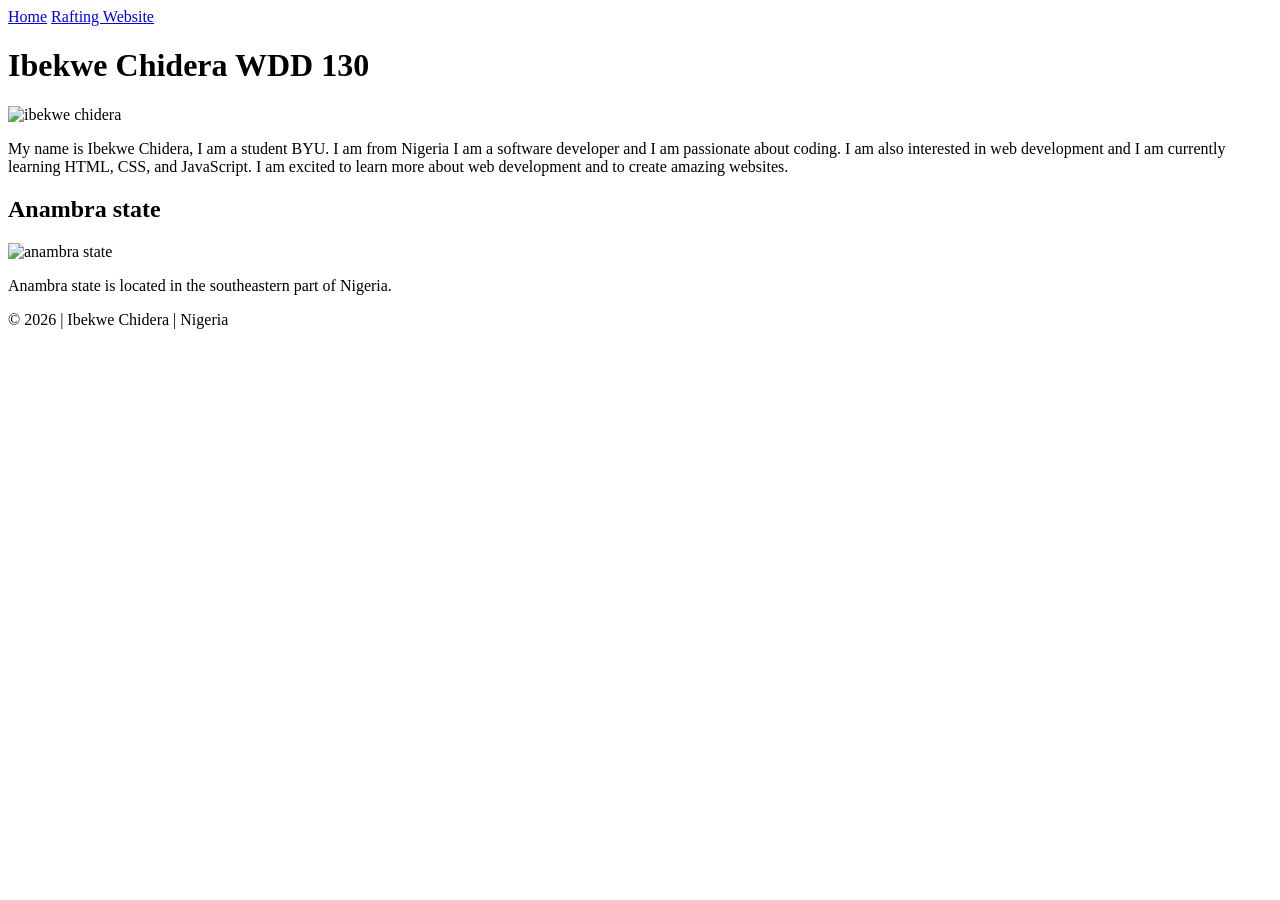
==== wwr/index.html @ 0ffdd344 "updated hero text and alt text" ====
<!DOCTYPE html>
<html lang="en">

<head>
    <meta charset="UTF-8">
    <meta name="viewport" content="width=device-width, initial-scale=1.0">
    <meta name="description" content="Ibekwe Chidera WDD 130, web development, HTML, CSS">
    <meta name="author" content="Ibekwe Chidera, WDD 130">
    <link rel="stylesheet" href="styles/styles.css">
    <title> Ibekwe chidera WDD 130 </title>
</head>

<body>

    <header>
        <nav>
            <a href="#">Home</a>
            <a href="wwr/">Rafting Website</a>
        </nav>
    </header>
    <main>
        <h1>Ibekwe Chidera WDD 130</h1>
        <img src="images/profile.jpeg" alt="ibekwe chidera" width="200">
        <p>My name is Ibekwe Chidera, I am a student BYU. I am from Nigeria I am a software
            developer and I am passionate about coding.
            I am also interested in web development and I am currently learning HTML, CSS, and
            JavaScript.
            I am excited to learn more about web development and to create amazing websites.</p>
    </main>
    <aside>
        <h2>Anambra state</h2>
        <img src="images/awka.jpg" alt=" anambra state">
        <p>Anambra state is located in the southeastern part of Nigeria.</p>
    </aside>
    <footer>
        <p>&copy; 2026 | Ibekwe Chidera | Nigeria </p>
    </footer>


</body>


</html>
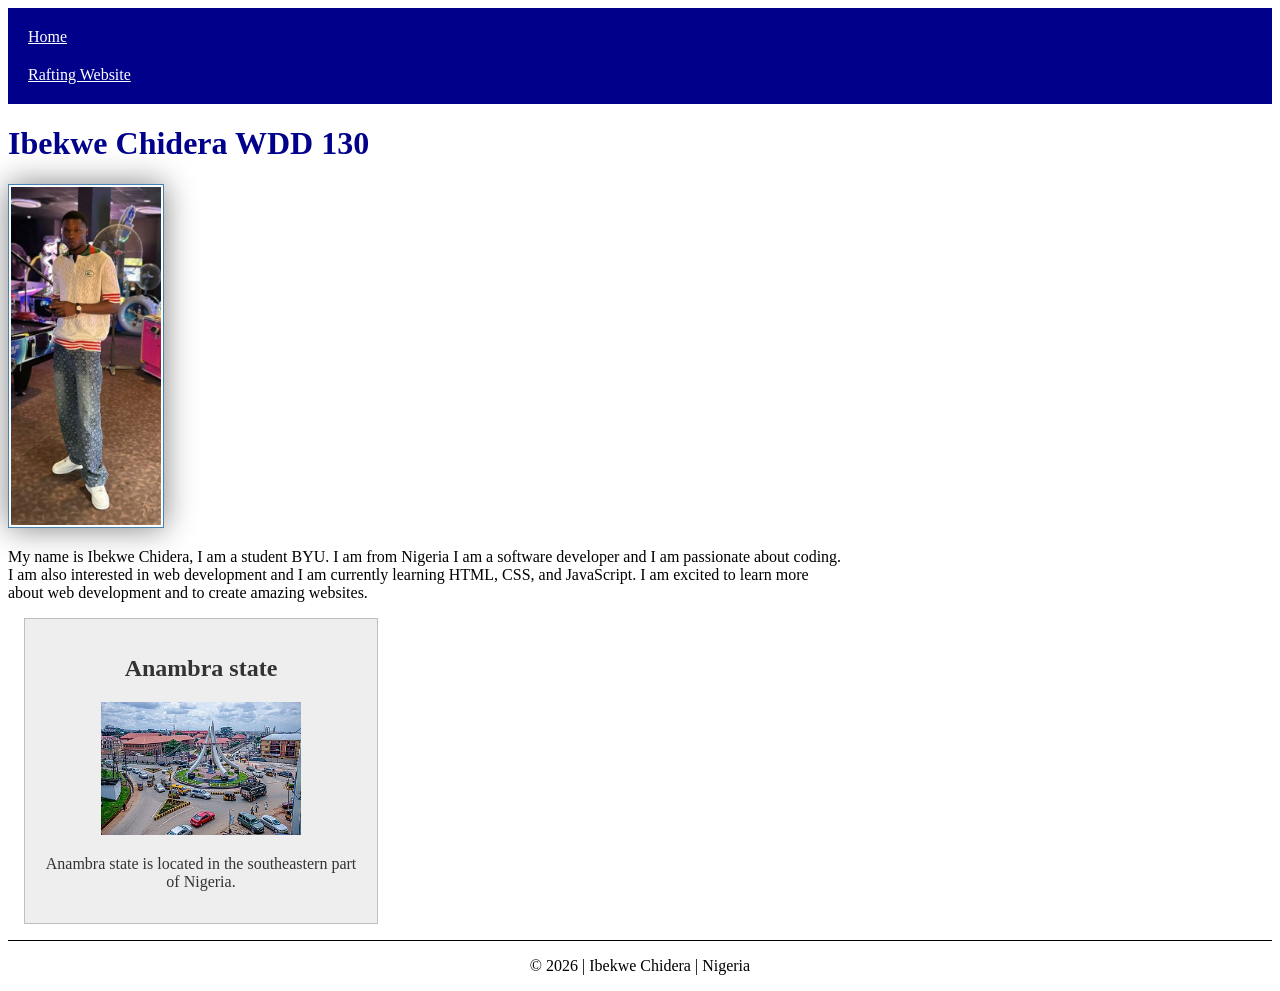
==== commit b8b72c99: "upadated image areas" ====
--- a/wwr/index.html
+++ b/wwr/index.html
@@ -6,7 +6,7 @@
     <meta name="viewport" content="width=device-width, initial-scale=1.0">
     <meta name="description" content="Ibekwe Chidera WDD 130, web development, HTML, CSS">
     <meta name="author" content="Ibekwe Chidera, WDD 130">
-    <link rel="stylesheet" href="styles/styles.css">
+    <link rel="stylesheet" href="styles1/styles.css">
     <title> Ibekwe chidera WDD 130 </title>
 </head>
 
@@ -15,12 +15,12 @@
     <header>
         <nav>
             <a href="#">Home</a>
-            <a href="wwr/">Rafting Website</a>
+            <a href="about.html">Rafting Website</a>
         </nav>
     </header>
     <main>
         <h1>Ibekwe Chidera WDD 130</h1>
-        <img src="images/profile.jpeg" alt="ibekwe chidera" width="200">
+        <img src="images1/profile.jpeg" alt="ibekwe chidera" width="200">
         <p>My name is Ibekwe Chidera, I am a student BYU. I am from Nigeria I am a software
             developer and I am passionate about coding.
             I am also interested in web development and I am currently learning HTML, CSS, and
@@ -29,7 +29,7 @@
     </main>
     <aside>
         <h2>Anambra state</h2>
-        <img src="images/awka.jpg" alt=" anambra state">
+        <img src="images1/awka.jpg" alt=" anambra state">
         <p>Anambra state is located in the southeastern part of Nigeria.</p>
     </aside>
     <footer>
--- a/wwr/styles1/styles.css
+++ b/wwr/styles1/styles.css
@@ -0,0 +1,51 @@
+nav {
+    background-color: darkblue;
+    padding: 10px;
+}
+
+nav a {
+    color: white;
+    display: block;
+    padding: 10px;
+}
+
+h1 {
+    color: darkblue;
+}
+
+p {
+    padding: 0px;
+}
+
+main {
+    max-width: 840px;
+}
+
+aside {
+    width: 20rem;
+    margin: 1rem;
+    border: 1px solid rgb(0 0 0 / 0.2);
+    padding: 1rem;
+    background-color: #eee;
+    color: #333;
+    text-align: center;
+}
+
+aside img {
+    width: 200px;
+    height: auto;
+}
+
+main img {
+    width: 150px;
+    height: auto;
+    border: 1px solid steelblue;
+    padding: 2px;
+    box-shadow: 0 0 30px gray;
+}
+
+footer {
+    margin-top: 15px;
+    border-top: 1px solid #000;
+    text-align: center;
+}
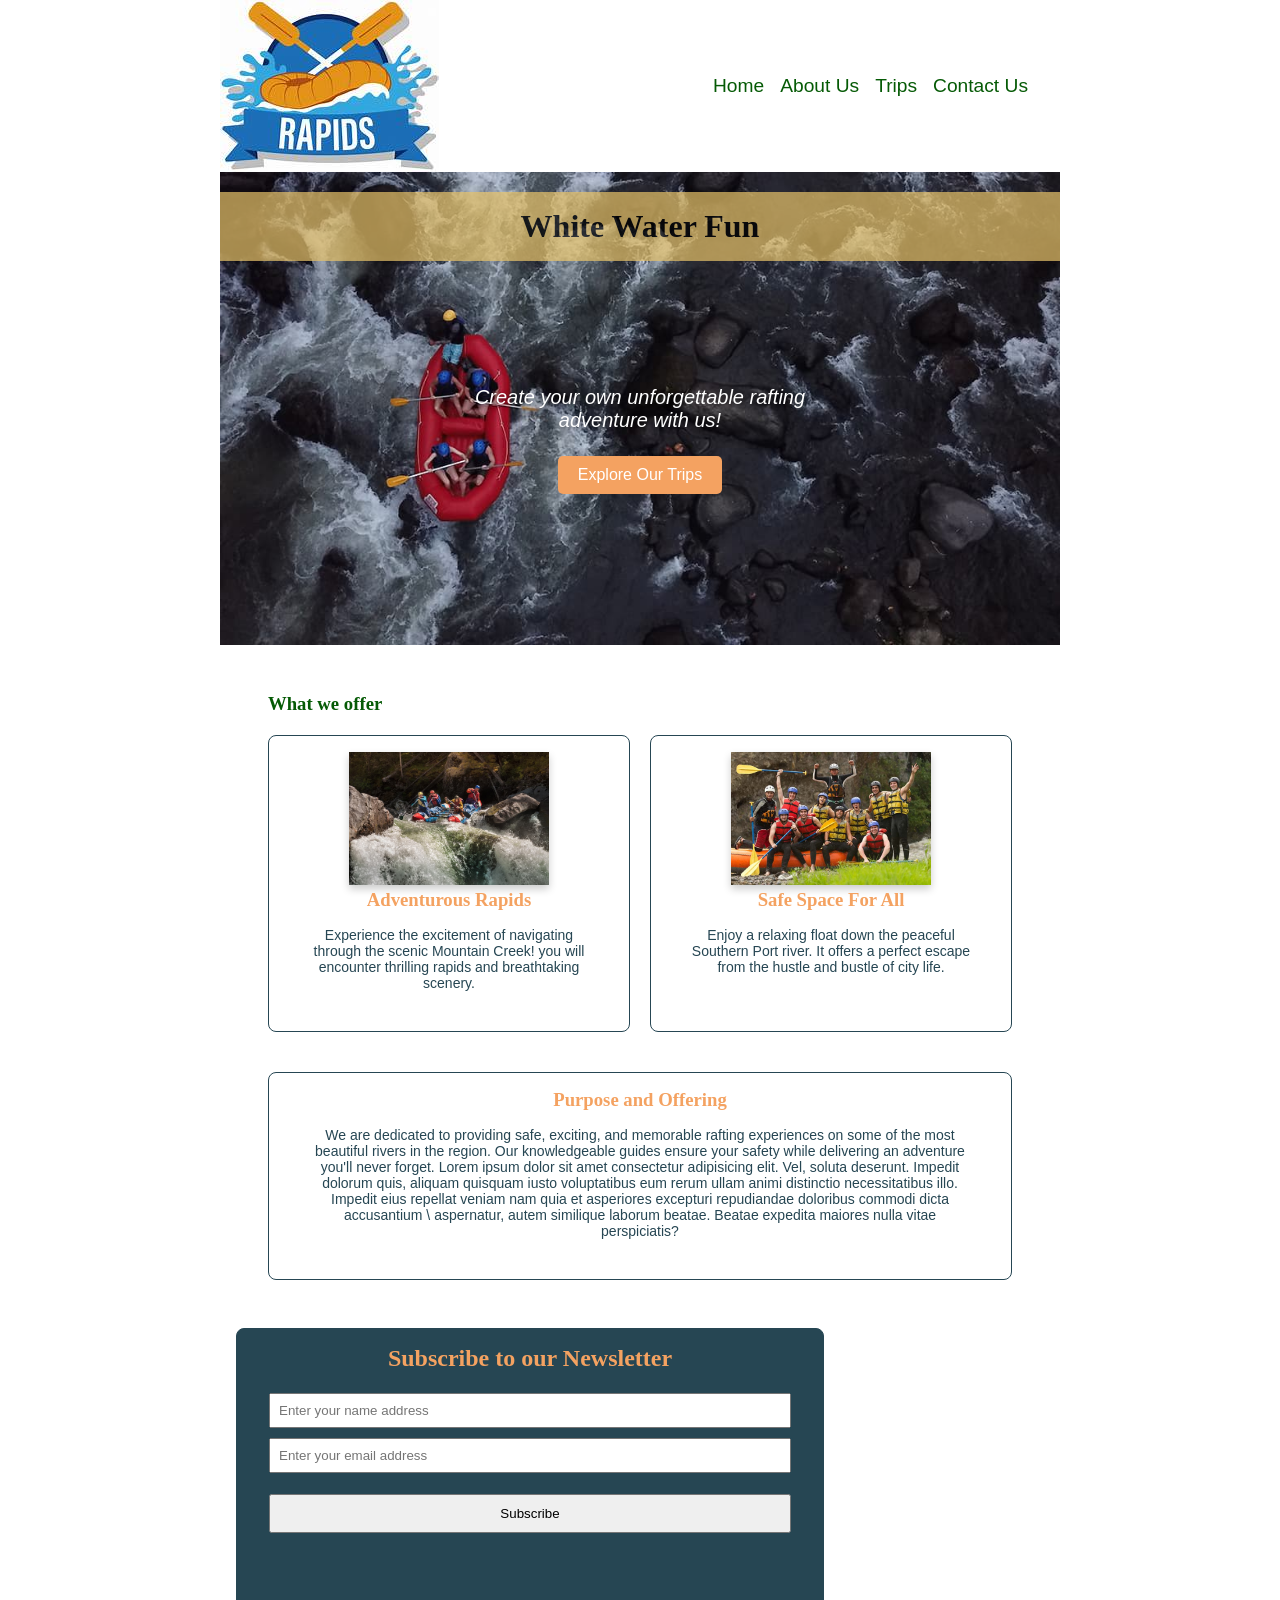
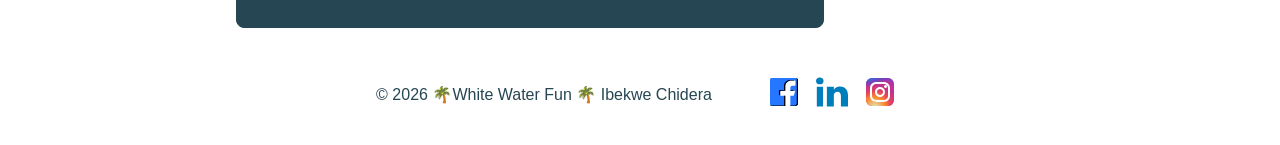
==== commit 42c6654c: "new home page" ====
--- a/wwr/index.html
+++ b/wwr/index.html
@@ -4,40 +4,105 @@
 <head>
     <meta charset="UTF-8">
     <meta name="viewport" content="width=device-width, initial-scale=1.0">
-    <meta name="description" content="Ibekwe Chidera WDD 130, web development, HTML, CSS">
-    <meta name="author" content="Ibekwe Chidera, WDD 130">
-    <link rel="stylesheet" href="styles1/styles.css">
-    <title> Ibekwe chidera WDD 130 </title>
+    <meta name="description"
+      content="learn about our rafting company, our history, and why we are passionate about providing unforgettable river adventures. Join us on the water!">
+    <meta name="author" content="Ibekwe Chidera">
+    <link rel="stylesheet" href="styles/rafting.css">
+    <title>Home Page - White Water Fun</title>
 </head>
 
 <body>
+    <header>
+        <img src="images/logo.jpeg" alt="">
+        <nav>
 
-    <header>
-        <nav>
-            <a href="#">Home</a>
-            <a href="about.html">Rafting Website</a>
+            <a href="index.html">Home</a>
+            <a href="about.html">About Us</a>
+            <a href="trips.html">Trips</a>
+            <a href="contact.html">Contact Us</a>
         </nav>
     </header>
     <main>
-        <h1>Ibekwe Chidera WDD 130</h1>
-        <img src="images1/profile.jpeg" alt="ibekwe chidera" width="200">
-        <p>My name is Ibekwe Chidera, I am a student BYU. I am from Nigeria I am a software
-            developer and I am passionate about coding.
-            I am also interested in web development and I am currently learning HTML, CSS, and
-            JavaScript.
-            I am excited to learn more about web development and to create amazing websites.</p>
+        <div class="hero home-hero">
+            <img src="images/cta-pic3.jpg" alt="Customer enjoying their rafting experience image">
+            <h1>White Water Fun</h1>
+
+
+            <div class="button-area">
+                <p>Create your own unforgettable rafting adventure with us!</p>
+                <a href="trips.html" class="cta-btn">Explore Our Trips</a>
+            </div>
+        </div>
+
+        <section>
+            <section class="content">
+                <h1>What we offer</h1>
+
+                <div class="trips-img-area content-area">
+                    <div class="trips-img card">
+                        <img src="images/cta-pic1.jpg" alt="">
+                        <h1>Adventurous Rapids</h1>
+                        <p>Experience the excitement of navigating through the scenic Mountain
+                            Creek!
+                            you will encounter thrilling rapids and breathtaking scenery.</p>
+                    </div>
+
+                    <div class="trips-img  card">
+                        <img src="images/rafting59_600.jpg" alt="">
+                        <h1>Safe Space For All</h1>
+                        <p>Enjoy a relaxing float down the peaceful Southern Port river. It
+                            offers a
+                            perfect escape from the hustle and bustle of city life.</p>
+                    </div>
+
+                    <div class=" article-card card">
+                        <h1>Purpose and Offering</h1>
+                        <p>We are dedicated to providing safe, exciting,
+                            and memorable rafting experiences on some of the most
+                            beautiful rivers in the region. Our knowledgeable guides ensure
+                            your safety while delivering an adventure you'll never forget.
+                            Lorem ipsum dolor sit amet consectetur adipisicing elit. Vel, soluta
+                            deserunt. Impedit dolorum quis, aliquam quisquam iusto voluptatibus eum
+                            rerum ullam animi distinctio necessitatibus illo. Impedit eius repellat
+                            veniam nam quia et asperiores excepturi repudiandae doloribus commodi
+                            dicta accusantium \
+                            aspernatur, autem similique laborum beatae. Beatae expedita maiores
+                            nulla vitae perspiciatis?
+                        </p>
+                    </div>
+
+                </div>
+            </section>
+        </section>
+
+        <section class="newsletter">
+            <h1>Subscribe to our Newsletter</h1>
+
+            <form action="" method="" class="newsletter-form">
+                <input type="name" name="name" placeholder="Enter your name address" required>
+                <input type="email" name="email" placeholder="Enter your email address" required>
+                <button type="submit">Subscribe</button>
+            </form>
+        </section>
+        </section>
     </main>
-    <aside>
-        <h2>Anambra state</h2>
-        <img src="images1/awka.jpg" alt=" anambra state">
-        <p>Anambra state is located in the southeastern part of Nigeria.</p>
-    </aside>
+
     <footer>
-        <p>&copy; 2026 | Ibekwe Chidera | Nigeria </p>
+        <p> &copy; 2026 🌴White Water Fun 🌴 Ibekwe Chidera </p>
+
+        <nav class="socialmedia">
+            <a href="https://facebook.com">
+                <img src="images/facebook-svgrepo-com.svg" alt="Facebook Icon">
+            </a>
+            <a href="https://linkedin.com">
+                <img src="images/linkedin-color-svgrepo-com.svg" alt="LinkedIn Icon">
+            </a>
+            <a href="https://instagram.com">
+                <img src="images/instagram-1-svgrepo-com.svg" alt="Instagram Icon">
+            </a>
+        </nav>
     </footer>
-
 
 </body>
 
-
 </html>
--- a/wwr/styles/rafting.css
+++ b/wwr/styles/rafting.css
@@ -0,0 +1,402 @@
+:root {
+    --primary-color: #055a05;
+    /* forest green */
+    --secondary-color: #f4a261;
+    /* warm sand */
+    --accent1-color: #264653;
+    /* dark slate blue */
+    --accent2-color: #e9c46a;
+    /* light golden yellow */
+    --heading-font: "Times New Roman", "Georgia", serif;
+    --body-font: Arial, Helvetica, sans-serif;
+}
+
+* {
+    margin: 0;
+    padding: 0;
+    box-sizing: border-box;
+}
+
+body {
+    font-family: var(--body-font);
+    color: var(--accent1-color);
+}
+
+header,
+main,
+footer {
+    width: 840px;
+    margin: 0 auto;
+}
+
+h1,
+h2 {
+    font-family: var(--heading-font);
+    color: var(--primary-color);
+}
+
+nav,
+p,
+section,
+article {
+    margin: 16px;
+    padding: 8px;
+}
+
+.socialmedia a {
+    text-decoration: none;
+}
+
+.socialmedia img {
+    width: 32px;
+    height: 32px;
+}
+
+.hero {
+    position: relative;
+}
+
+.hero img {
+    display: block;
+    width: 100%;
+    height: auto;
+}
+
+.hero h1 {
+    position: absolute;
+    top: 20px;
+    width: 100%;
+    padding: 16px;
+    text-align: center;
+    opacity: 0.7;
+    background-color: var(--accent1-color);
+    color: #fff;
+}
+
+.hero article {
+    position: absolute;
+    top: 45%;
+    right: 5px;
+    left: 5px;
+    padding: 16px;
+    background-color: rgb(244 162 97 / .7);
+    color: #000;
+}
+
+.hero article p {
+    font-size: 18px;
+}
+
+.hero article img {
+    float: right;
+    width: 125px;
+}
+
+section h2 {
+    text-align: center;
+    background-color: var(--accent2-color);
+}
+
+/* week 4 css update */
+header {
+    display: grid;
+    grid-template-columns: 1fr 1fr;
+    align-items: center;
+}
+
+nav {
+    display: flex;
+    justify-content: flex-end;
+    list-style: none;
+}
+
+nav a {
+    display: block;
+    color: var(--primary-color);
+    padding: 8px;
+    text-decoration: none;
+    font-size: 1.2rem;
+}
+
+.history-area {
+    display: flex;
+    align-items: center;
+}
+
+.history-area img {
+    width: 200px;
+    height: auto;
+    margin-right: 16px;
+}
+
+.addventure-area {
+    display: flex;
+    align-items: center;
+    margin: 16px 0;
+}
+
+.addventure-area img {
+    width: 135px;
+    height: auto;
+    margin-left: 16px;
+}
+
+figcaption {
+    text-align: center;
+}
+
+footer {
+    display: flex;
+    justify-content: center;
+    align-items: center;
+}
+
+/*      WEEK 5 CONTACT INFORMATION */
+.contact-info {
+    text-align: center;
+    padding: 16px;
+    color: var(--primary-color);
+}
+
+.contact-area {
+    display: flex;
+    justify-content: space-between;
+    align-items: center;
+}
+
+.map-area iframe {
+    width: 400px;
+    height: 350px;
+}
+
+form {
+    display: flex;
+    flex-direction: column;
+    width: 400px;
+    padding: 16px;
+    color: var(--accent1-color);
+}
+
+input {
+    padding: 6px;
+    margin: 5px 10px;
+}
+
+.check-info {
+    margin-top: 16px;
+    display: flex;
+    flex-direction: column;
+}
+
+/* employee-area */
+.employee-area {
+    display: flex;
+    align-items: center;
+    margin: 16px 0;
+    justify-content: space-between;
+}
+
+.employee-area img {
+    width: 135px;
+    height: auto;
+    margin-left: 16px;
+}
+
+.employee-area figcaption {
+    text-align: center;
+}
+
+label {
+    margin: 8px 0;
+}
+
+textarea {
+    padding: 6px;
+    resize: vertical;
+}
+
+button {
+    padding: 10px;
+    margin: 16px 0;
+    cursor: pointer;
+}
+
+/* TRIPS STYLE */
+.trips {
+    text-align: left;
+    padding: 16px;
+}
+
+.trips h1 {
+    color: var(--primary-color);
+}
+
+.trips p {
+    margin: 16px 0;
+}
+
+.cta-btn {
+    display: inline-block;
+    padding: 10px 20px;
+    background-color: var(--secondary-color);
+    color: #fff;
+    text-decoration: none;
+    border-radius: 5px;
+}
+
+.cta-btn:hover {
+    background-color: var(--primary-color);
+}
+
+.trips-img-area {
+    display: grid;
+    grid-template-columns: repeat(3, 1fr);
+    gap: 20px;
+    text-align: center;
+    margin-top: 20px;
+}
+
+.trips-img-area img {
+    width: 200px;
+    height: auto;
+    box-shadow: 0 4px 8px rgba(0, 0, 0, 0.2);
+}
+
+.card h3 {
+    margin-top: 8px;
+    font-size: 16px;
+    font-weight: bold;
+    color: var(--primary-color);
+}
+
+.card p {
+    margin-top: 8px;
+    font-size: 14px;
+    color: var(--accent1-color);
+}
+
+.card {
+    border: 1px solid var(--accent1-color);
+    border-radius: 8px;
+    padding: 16px;
+    background-color: #fff;
+}
+
+.table-trips {
+    margin: 16px 0;
+}
+
+.table-trips table {
+    width: 100%;
+    border-collapse: collapse;
+    margin: 10px 0;
+}
+
+.table-trips th,
+.table-trips td {
+    border: 1px solid var(--accent1-color);
+    padding: 8px;
+    text-align: left;
+}
+
+.table-trips th {
+    background-color: var(--accent2-color);
+}
+
+/* HOME CSS STYLE */
+.home-hero {
+    width: 100%;
+}
+
+.home-hero h1 {
+    position: absolute;
+    top: 20px;
+    width: 100%;
+    padding: 16px;
+    text-align: center;
+    opacity: 0.7;
+    background-color: var(--accent2-color);
+    color: #000;
+}
+
+.button-area {
+    text-align: center;
+    margin-top: 20px;
+}
+
+.button-area p {
+    margin-bottom: 16px;
+}
+
+.button-area {
+    position: absolute;
+    top: 50%;
+    left: 50%;
+    transform: translate(-50%, -50%);
+}
+
+.button-area p {
+    font-size: 20px;
+    color: #fff;
+    text-shadow: 2px 2px 4px rgba(0, 0, 0, 0.5);
+    font-style: italic;
+
+}
+
+.newsletter {
+    text-align: center;
+    padding: 16px;
+    color: #fff;
+    border: 1px solid var(--accent1-color);
+    border-radius: 8px;
+    width: 250px;
+    height: 300px;
+}
+
+.newsletter form {
+    width: 200px;
+    height: 200px;
+}
+
+.newsletter input {
+    width: 100%;
+    padding: 8px;
+    margin: 5px 0;
+}
+
+/* CONTENT AREA */
+
+.trips-img-area {
+    display: grid;
+    grid-template-columns: 1fr 1fr;
+    gap: 20px;
+    text-align: center;
+    margin-top: 20px;
+}
+
+.article-card {
+    border: 1px solid var(--accent1-color);
+    border-radius: 8px;
+    padding: 16px;
+    background-color: #fff;
+    grid-column: 1 / 3;
+    grid-row: 3;
+}
+
+.card h1 {
+    color: var(--secondary-color)
+}
+
+/* FORM */
+.newsletter {
+    width: 70%;
+    background-color: var(--accent1-color);
+}
+
+.newsletter h1 {
+    color: var(--secondary-color);
+}
+
+.newsletter form {
+    width: 100%;
+}
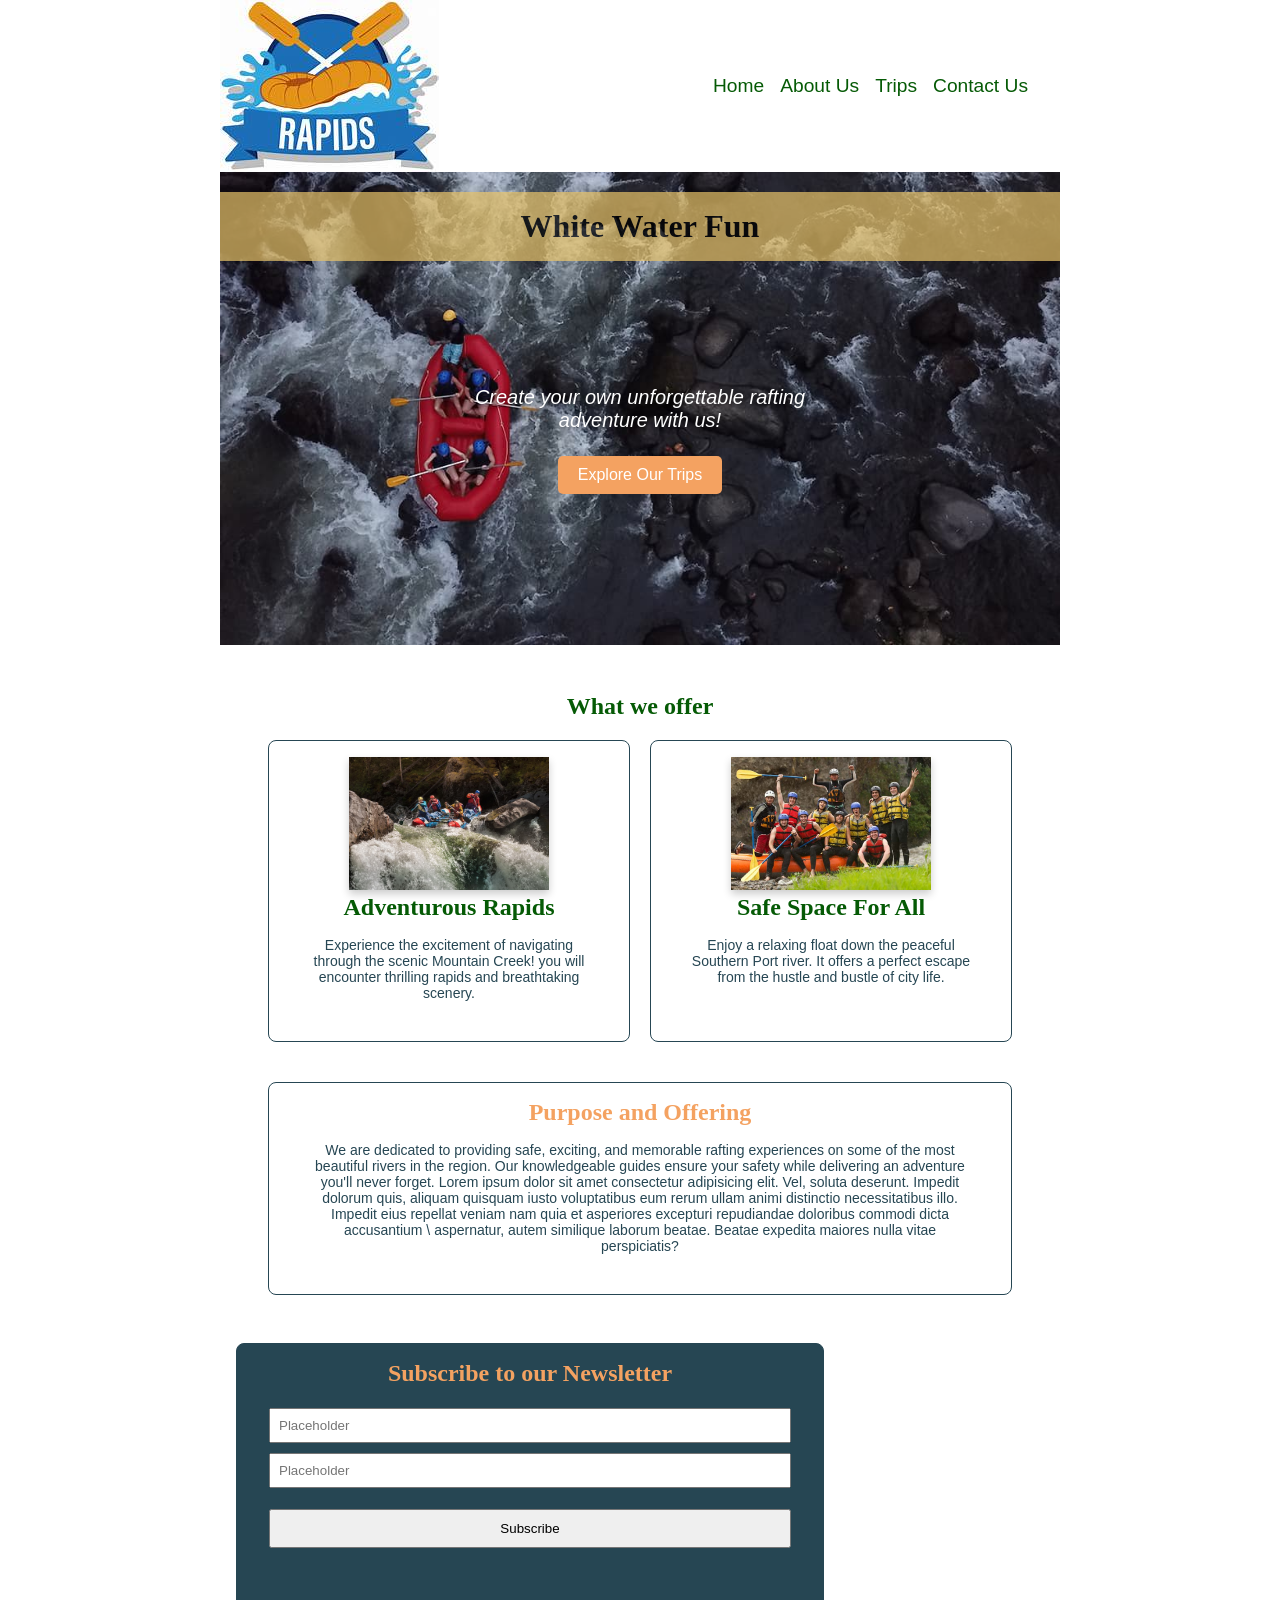
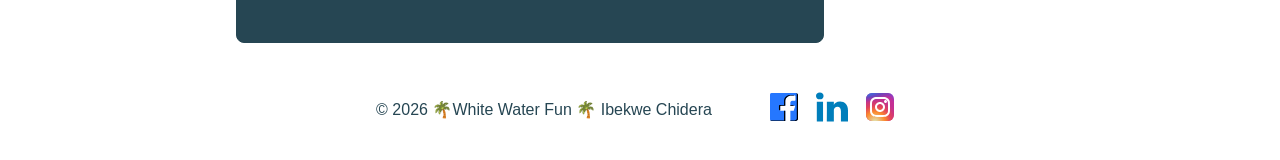
==== commit 5aeb9c19: "updated headings" ====
--- a/wwr/index.html
+++ b/wwr/index.html
@@ -36,12 +36,12 @@
 
         <section>
             <section class="content">
-                <h1>What we offer</h1>
+                <h2>What we offer</h2>
 
                 <div class="trips-img-area content-area">
                     <div class="trips-img card">
                         <img src="images/cta-pic1.jpg" alt="">
-                        <h1>Adventurous Rapids</h1>
+                        <h2>Adventurous Rapids</h2>
                         <p>Experience the excitement of navigating through the scenic Mountain
                             Creek!
                             you will encounter thrilling rapids and breathtaking scenery.</p>
@@ -49,14 +49,14 @@
 
                     <div class="trips-img  card">
                         <img src="images/rafting59_600.jpg" alt="">
-                        <h1>Safe Space For All</h1>
+                        <h2>Safe Space For All</h2>
                         <p>Enjoy a relaxing float down the peaceful Southern Port river. It
                             offers a
                             perfect escape from the hustle and bustle of city life.</p>
                     </div>
 
                     <div class=" article-card card">
-                        <h1>Purpose and Offering</h1>
+                        <h2>Purpose and Offering</h2>
                         <p>We are dedicated to providing safe, exciting,
                             and memorable rafting experiences on some of the most
                             beautiful rivers in the region. Our knowledgeable guides ensure
@@ -76,15 +76,15 @@
         </section>
 
         <section class="newsletter">
-            <h1>Subscribe to our Newsletter</h1>
+            <h2>Subscribe to our Newsletter</h2>
 
-            <form action="" method="" class="newsletter-form">
-                <input type="name" name="name" placeholder="Enter your name address" required>
-                <input type="email" name="email" placeholder="Enter your email address" required>
+            <form>
+                <input type="name" name="name" placeholder="Placeholder">
+                <input type="email" name="email" placeholder="Placeholder" required>
                 <button type="submit">Subscribe</button>
             </form>
         </section>
-        </section>
+
     </main>
 
     <footer>
--- a/wwr/styles/rafting.css
+++ b/wwr/styles/rafting.css
@@ -94,7 +94,6 @@
 
 section h2 {
     text-align: center;
-    background-color: var(--accent2-color);
 }
 
 /* week 4 css update */
@@ -383,7 +382,7 @@
     grid-row: 3;
 }
 
-.card h1 {
+.article-card h2 {
     color: var(--secondary-color)
 }
 
@@ -393,7 +392,7 @@
     background-color: var(--accent1-color);
 }
 
-.newsletter h1 {
+.newsletter h2 {
     color: var(--secondary-color);
 }
 
